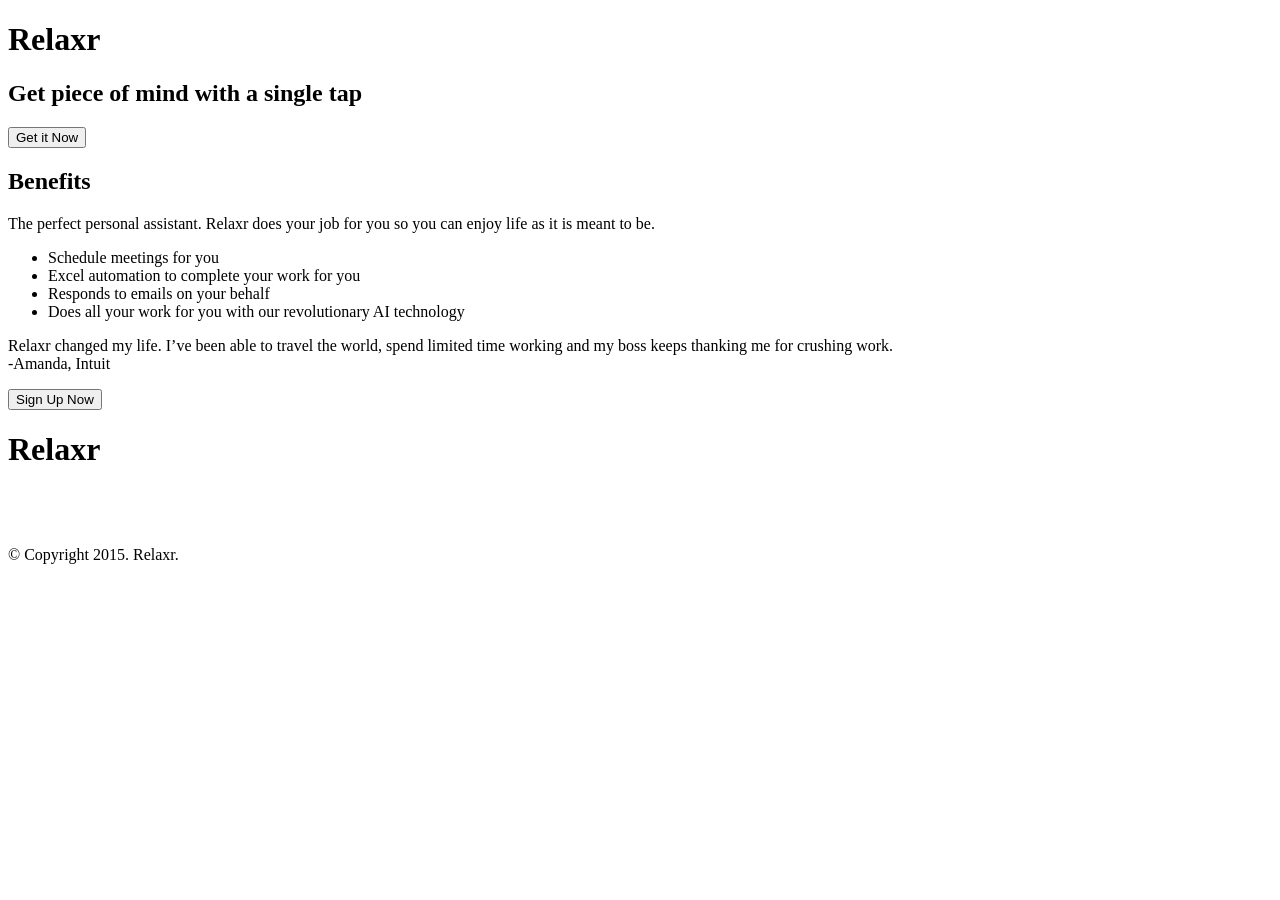
==== index.html @ 173603d9 "updated folder" ====
<!DOCTYPE html>
<html lang="en">

<head>
	<meta charset="utf-8">
	<meta name="description" content="Your description goes here">
	<meta name="keywords" content="one, two, three">

	<title>Blank Template</title>
	<link href="https://fonts.googleapis.com/css?family=Open+Sans" rel="stylesheet">
	<link href="https://fonts.googleapis.com/css?family=Merriweather+Sans" rel="stylesheet">
	<!-- external CSS link -->
	<link rel="stylesheet" href="css/reset.css">
	<link rel="stylesheet" href="css/style.css">

</head>

<body>
	<div id="container">
		<header>
			<h1>Relaxr</h1>
			<h2>Get piece of mind with a single tap</h2>
			<button type="button" name="button">Get it Now</button>
		</header>
		<section class='benefits'>
			<h1>Benefits</h1>
			<p>The perfect personal assistant. Relaxr does your job for you so you can enjoy life as it is meant to be.</p>
			<ul>
				<li>Schedule meetings for you</li>
				<li>Excel automation to complete your work for you</li>
				<li>Responds to emails on your behalf</li>
				<li>Does all your work for you with our revolutionary AI technology</li>
			</ul>
		</section>
		<section class='comment'>
			<p>Relaxr changed my life. I’ve been able to travel the world, spend limited time working and my boss keeps thanking me for crushing work.
				<br><span>-Amanda, Intuit</span>
			</p>
		</section>
		<div class="sign-up">
			<button type="button" name="button">Sign Up Now</button>
		</div>
		<footer>
			<h1>Relaxr</h1>
			<nav>
				<a href="#"><img src="images/twitter.png" alt="twitter"></a>
				<a href="#"><img src="images/facebook.png" alt="facebook"></a>
			</nav>
			<p>&copy; Copyright 2015. Relaxr.</p>
		</footer>
	</div>
	<!-- #container -->
</body>

</html>
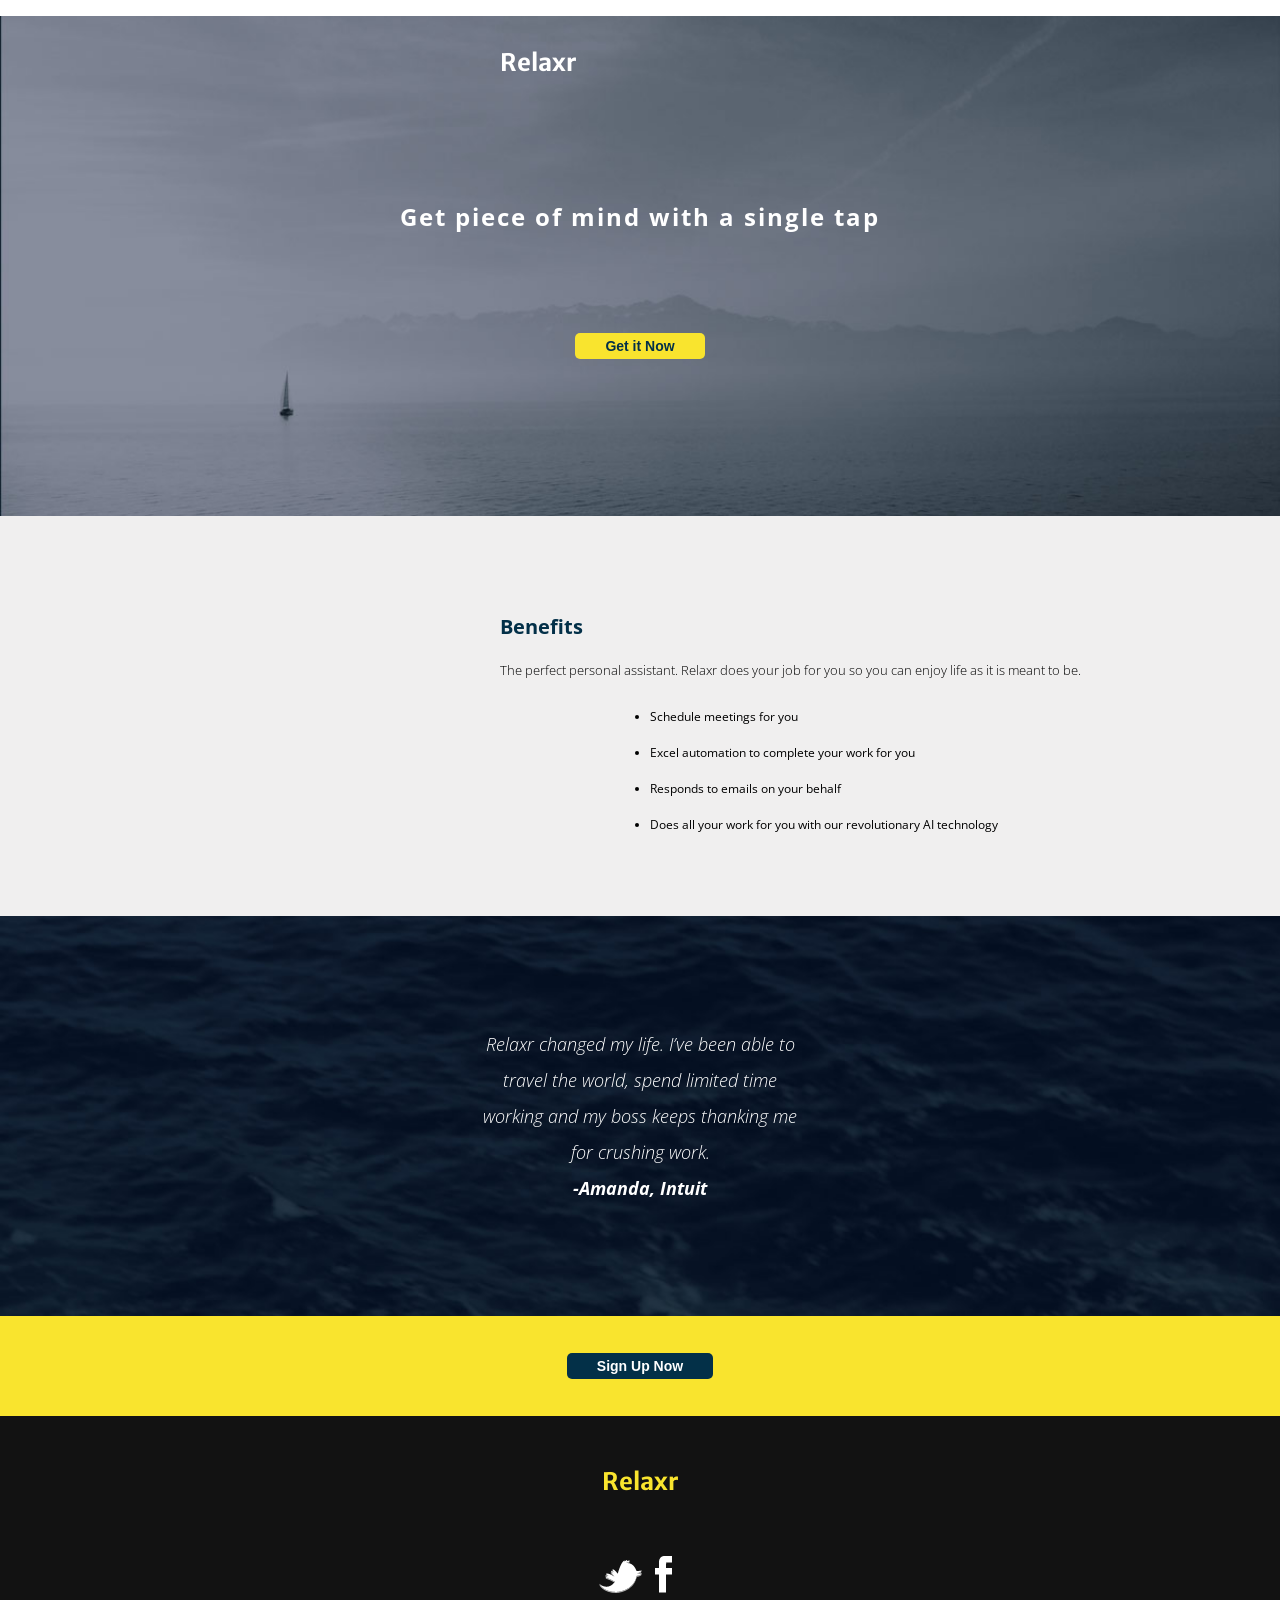
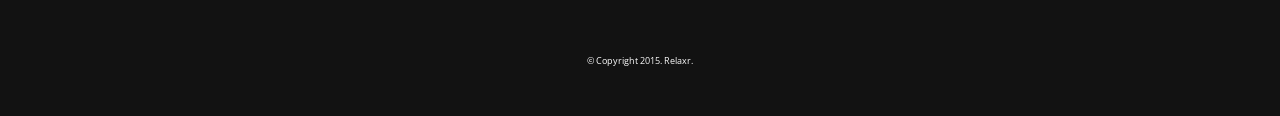
==== commit 4bc361b4: "updated link" ====
--- a/index.html
+++ b/index.html
@@ -10,8 +10,8 @@
 	<link href="https://fonts.googleapis.com/css?family=Open+Sans" rel="stylesheet">
 	<link href="https://fonts.googleapis.com/css?family=Merriweather+Sans" rel="stylesheet">
 	<!-- external CSS link -->
-	<link rel="stylesheet" href="css/reset.css">
-	<link rel="stylesheet" href="css/style.css">
+	<!-- <link rel="stylesheet" href="css/reset.css"> -->
+	<link rel="stylesheet" href="style.css">
 
 </head>
 
--- a/style.css
+++ b/style.css
@@ -0,0 +1,210 @@
+/*
+Project Name: Blank Template
+Client: Your Client
+Author: Your Name
+Developer @GA in NYC
+*/
+
+/******************************************
+/* SETUP
+/*******************************************/
+
+/* Box Model Hack */
+
+* {
+  -moz-box-sizing: border-box;
+  /* Firexfox */
+  -webkit-box-sizing: border-box;
+  /* Safari/Chrome/iOS/Android */
+  box-sizing: border-box;
+  /* IE */
+}
+
+/* Clear fix hack */
+
+.clearfix:after {
+  content: ".";
+  display: block;
+  clear: both;
+  visibility: hidden;
+  line-height: 0;
+  height: 0;
+}
+
+.clear {
+  clear: both;
+}
+
+.alignright {
+  float: right;
+  padding: 0 0 10px 10px;
+  /* note the padding around a right floated image */
+}
+
+.alignleft {
+  float: left;
+  padding: 0 10px 10px 0;
+  /* note the padding around a left floated image */
+}
+
+/******************************************
+/* BASE STYLES
+/*******************************************/
+
+body {
+  color: #000;
+  font-size: 12px;
+  line-height: 1.4;
+  /* font-family: Helvetica, Arial, sans-serif; */
+  font-family: 'Open Sans', sans-serif;
+  margin: 0 auto;
+  width: 100%;
+}
+
+/******************************************
+/* LAYOUT
+/*******************************************/
+
+/* Center the container */
+
+#container {
+  text-align: center;
+}
+
+header {
+  background: url(../images/header_bg.jpg) no-repeat;
+  background-size: cover;
+  height: 500px;
+}
+
+header h1 {
+  font-weight: bolder;
+  font-size: 24px;
+  color: #ffffff;
+  padding: 30px 0 0 500px;
+  text-align: left;
+  font-family: 'Merriweather Sans', sans-serif;
+}
+
+header h2 {
+  font-weight: Semibold;
+  font-size: 24px;
+  color: #ffffff;
+  padding: 100px 0 80px 0;
+  letter-spacing: 2px;
+}
+
+header button {
+  font-weight: bolder;
+  font-size: 14px;
+  border-radius: 5px;
+  padding: 5px 30px;
+  background-color: #f9e42e;
+  color: #033048;
+  border: 0px;
+}
+
+.benefits {
+  background-color: #f0efef;
+  height: 400px;
+  padding: 80px 0 70px 0;
+}
+
+.benefits h1 {
+  font-weight: bold;
+  font-size: 20px;
+  color: #033048;
+  padding-left: 500px;
+  text-align: left;
+}
+
+.benefits p {
+  font-weight: lighter;
+  font-size: 13px;
+  padding-left: 500px;
+  text-align: left;
+  margin: 20px 0;
+}
+
+.benefits ul {
+  padding-left: 650px;
+  text-align: left;
+}
+
+ul li {
+  line-height: 3;
+}
+
+.comment {
+  background: url('../images/testimonial_bg.jpg') no-repeat;
+  height: 400px;
+  background-size: cover;
+  display: flex;
+}
+
+.comment p {
+  color: #ffffff;
+  line-height: 2;
+  font-size: 18px;
+  font-weight: lighter;
+  font-style: italic;
+  margin: auto;
+  width: 25%;
+}
+
+span {
+  font-weight: bold;
+  font-size: 18px;
+  color: #ffffff;
+}
+
+.sign-up {
+  background-color: #f9e42e;
+  display: flex;
+  height: 100px;
+}
+
+.sign-up button {
+  margin: auto;
+  background-color: #033048;
+  color: #ffffff;
+  font-size: 14px;
+  font-weight: bolder;
+  border-radius: 5px;
+  padding: 5px 30px;
+  border: 0px;
+}
+
+footer {
+  background-color: #121212;
+  height: 300px;
+  display: grid;
+  padding: 20px 0;
+}
+
+footer h1 {
+  font-weight: bolder;
+  font-size: 24px;
+  color: #f9e42e;
+  margin: auto;
+  font-family: 'Merriweather Sans', sans-serif;
+}
+
+nav {
+  margin: auto;
+}
+
+nav img {
+  padding-right: 10px;
+}
+
+footer p {
+  font-size: 9px;
+  font-weight: Semibold;
+  color: #ffffff;
+  margin: auto;
+}
+
+/******************************************
+/* ADDITIONAL STYLES
+/*******************************************/
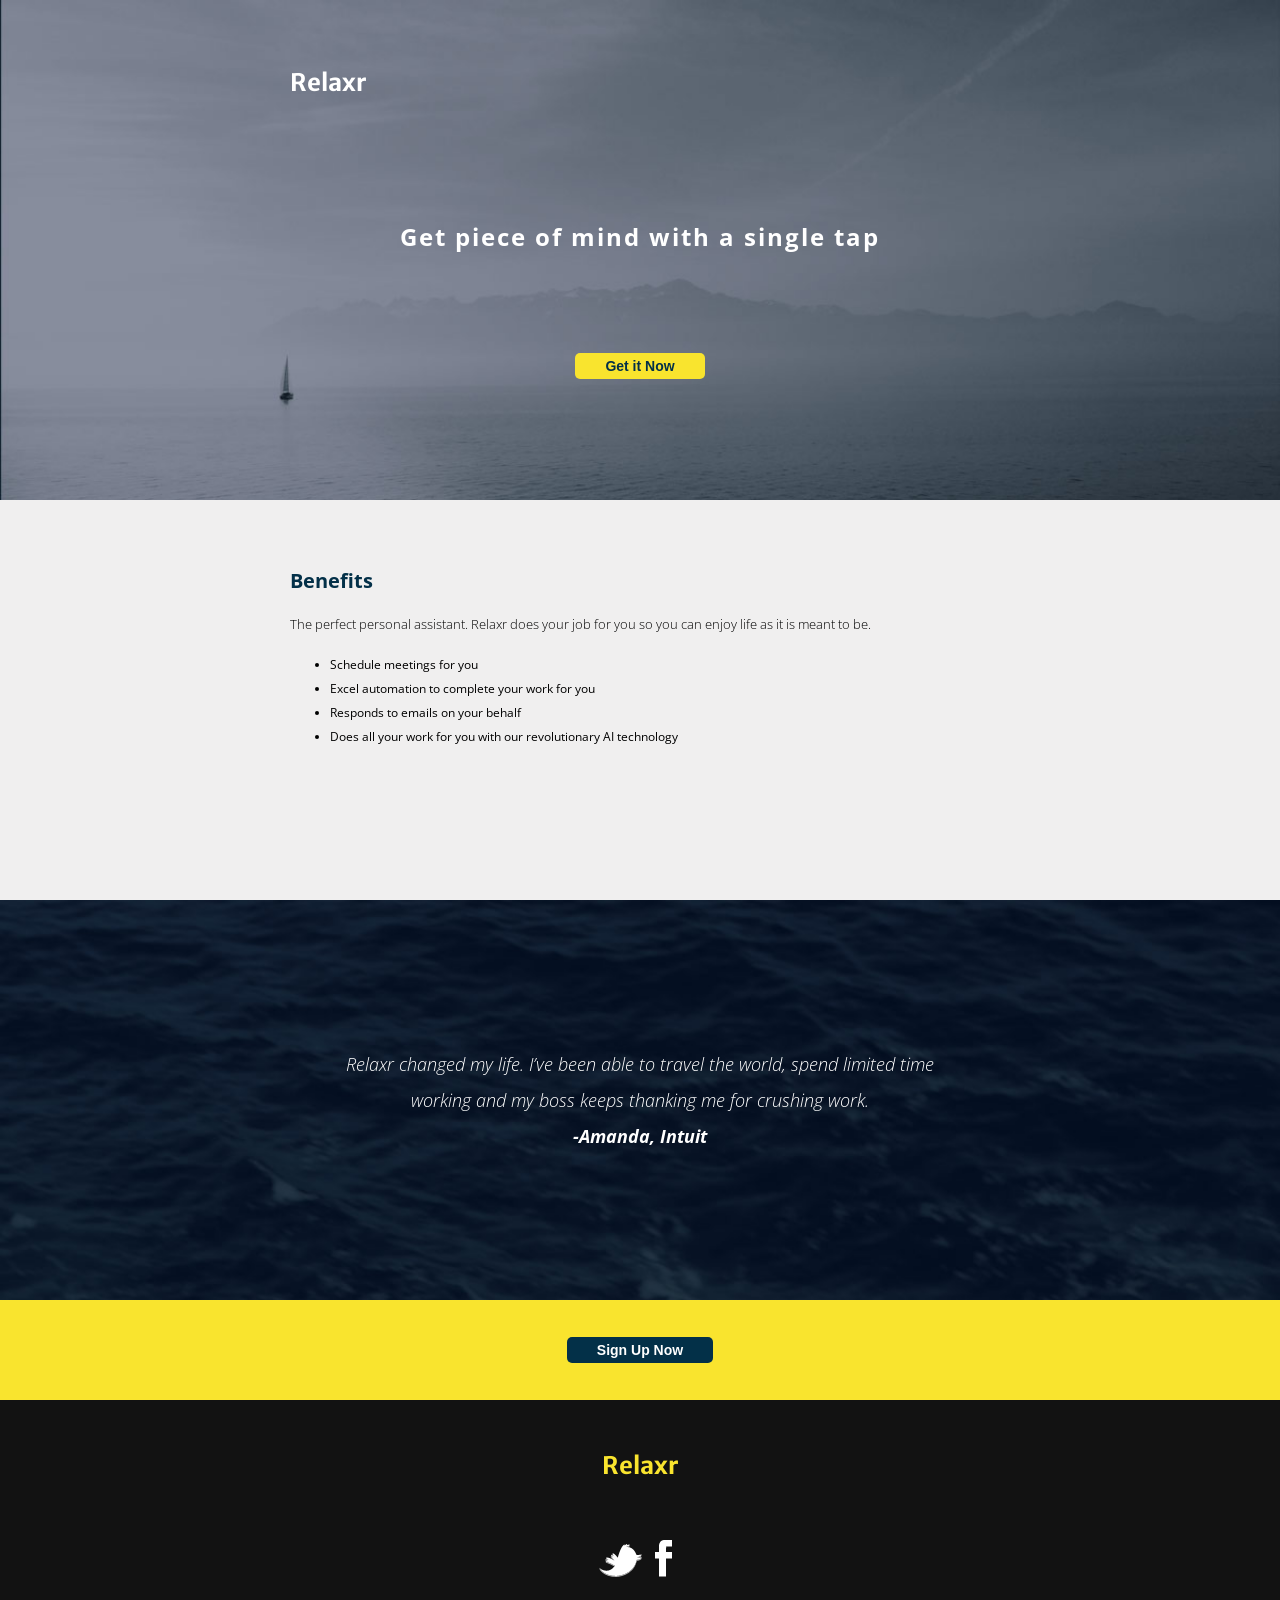
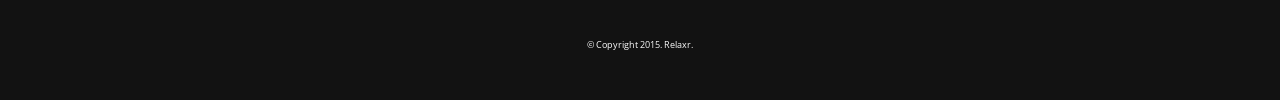
==== commit 6e9f586a: "updated index & style" ====
--- a/index.html
+++ b/index.html
@@ -16,13 +16,16 @@
 </head>
 
 <body>
-	<div id="container">
-		<header>
+	<!-- <div id="container"> -->
+	<header>
+		<div class="relaxr-container">
 			<h1>Relaxr</h1>
 			<h2>Get piece of mind with a single tap</h2>
 			<button type="button" name="button">Get it Now</button>
-		</header>
-		<section class='benefits'>
+		</div>
+	</header>
+	<section class='benefits'>
+		<div class="benefits-container">
 			<h1>Benefits</h1>
 			<p>The perfect personal assistant. Relaxr does your job for you so you can enjoy life as it is meant to be.</p>
 			<ul>
@@ -31,24 +34,25 @@
 				<li>Responds to emails on your behalf</li>
 				<li>Does all your work for you with our revolutionary AI technology</li>
 			</ul>
-		</section>
-		<section class='comment'>
-			<p>Relaxr changed my life. I’ve been able to travel the world, spend limited time working and my boss keeps thanking me for crushing work.
-				<br><span>-Amanda, Intuit</span>
-			</p>
-		</section>
-		<div class="sign-up">
-			<button type="button" name="button">Sign Up Now</button>
 		</div>
-		<footer>
-			<h1>Relaxr</h1>
-			<nav>
-				<a href="#"><img src="images/twitter.png" alt="twitter"></a>
-				<a href="#"><img src="images/facebook.png" alt="facebook"></a>
-			</nav>
-			<p>&copy; Copyright 2015. Relaxr.</p>
-		</footer>
+	</section>
+	<section class='comment'>
+		<p>Relaxr changed my life. I’ve been able to travel the world, spend limited time working and my boss keeps thanking me for crushing work.
+			<br><span>-Amanda, Intuit</span>
+		</p>
+	</section>
+	<div class="sign-up">
+		<button type="button" name="button">Sign Up Now</button>
 	</div>
+	<footer>
+		<h1>Relaxr</h1>
+		<nav>
+			<a href="#"><img src="images/twitter.png" alt="twitter"></a>
+			<a href="#"><img src="images/facebook.png" alt="facebook"></a>
+		</nav>
+		<p>&copy; Copyright 2015. Relaxr.</p>
+	</footer>
+	<!-- </div> -->
 	<!-- #container -->
 </body>
 
--- a/style.css
+++ b/style.css
@@ -1,16 +1,3 @@
-/*
-Project Name: Blank Template
-Client: Your Client
-Author: Your Name
-Developer @GA in NYC
-*/
-
-/******************************************
-/* SETUP
-/*******************************************/
-
-/* Box Model Hack */
-
 * {
   -moz-box-sizing: border-box;
   /* Firexfox */
@@ -20,37 +7,6 @@
   /* IE */
 }
 
-/* Clear fix hack */
-
-.clearfix:after {
-  content: ".";
-  display: block;
-  clear: both;
-  visibility: hidden;
-  line-height: 0;
-  height: 0;
-}
-
-.clear {
-  clear: both;
-}
-
-.alignright {
-  float: right;
-  padding: 0 0 10px 10px;
-  /* note the padding around a right floated image */
-}
-
-.alignleft {
-  float: left;
-  padding: 0 10px 10px 0;
-  /* note the padding around a left floated image */
-}
-
-/******************************************
-/* BASE STYLES
-/*******************************************/
-
 body {
   color: #000;
   font-size: 12px;
@@ -58,35 +14,36 @@
   /* font-family: Helvetica, Arial, sans-serif; */
   font-family: 'Open Sans', sans-serif;
   margin: 0 auto;
-  width: 100%;
-}
-
-/******************************************
-/* LAYOUT
-/*******************************************/
-
-/* Center the container */
-
-#container {
   text-align: center;
 }
 
+/* #container {
+  text-align: center;
+} */
+
 header {
-  background: url(../images/header_bg.jpg) no-repeat;
+  background: url('images/header_bg.jpg') no-repeat;
   background-size: cover;
   height: 500px;
+  padding: 50px 0;
+  display: flex;
+  flex-flow: column wrap;
+  align-items: center;
 }
 
-header h1 {
+.relaxr-container {
+  width: 700px;
+}
+
+.relaxr-container h1 {
   font-weight: bolder;
   font-size: 24px;
   color: #ffffff;
-  padding: 30px 0 0 500px;
   text-align: left;
   font-family: 'Merriweather Sans', sans-serif;
 }
 
-header h2 {
+.relaxr-container h2 {
   font-weight: Semibold;
   font-size: 24px;
   color: #ffffff;
@@ -94,7 +51,7 @@
   letter-spacing: 2px;
 }
 
-header button {
+.relaxr-container button {
   font-weight: bolder;
   font-size: 14px;
   border-radius: 5px;
@@ -107,36 +64,37 @@
 .benefits {
   background-color: #f0efef;
   height: 400px;
-  padding: 80px 0 70px 0;
+  padding: 50px 0;
+  display: flex;
+  flex-flow: column wrap;
+  align-items: center;
 }
 
-.benefits h1 {
+.benefits-container {
+  width: 700px;
+}
+
+.benefits-container h1 {
   font-weight: bold;
   font-size: 20px;
   color: #033048;
-  padding-left: 500px;
   text-align: left;
 }
 
-.benefits p {
+.benefits-container p {
   font-weight: lighter;
   font-size: 13px;
-  padding-left: 500px;
-  text-align: left;
   margin: 20px 0;
-}
-
-.benefits ul {
-  padding-left: 650px;
   text-align: left;
 }
 
 ul li {
-  line-height: 3;
+  line-height: 2;
+  text-align: left;
 }
 
 .comment {
-  background: url('../images/testimonial_bg.jpg') no-repeat;
+  background: url('images/testimonial_bg.jpg') no-repeat;
   height: 400px;
   background-size: cover;
   display: flex;
@@ -149,7 +107,7 @@
   font-weight: lighter;
   font-style: italic;
   margin: auto;
-  width: 25%;
+  width: 50%;
 }
 
 span {
@@ -178,8 +136,10 @@
 footer {
   background-color: #121212;
   height: 300px;
-  display: grid;
   padding: 20px 0;
+  display: flex;
+  flex-flow: column wrap;
+  align-items: center;
 }
 
 footer h1 {
@@ -203,8 +163,4 @@
   font-weight: Semibold;
   color: #ffffff;
   margin: auto;
-}
-
-/******************************************
-/* ADDITIONAL STYLES
-/*******************************************/+}
